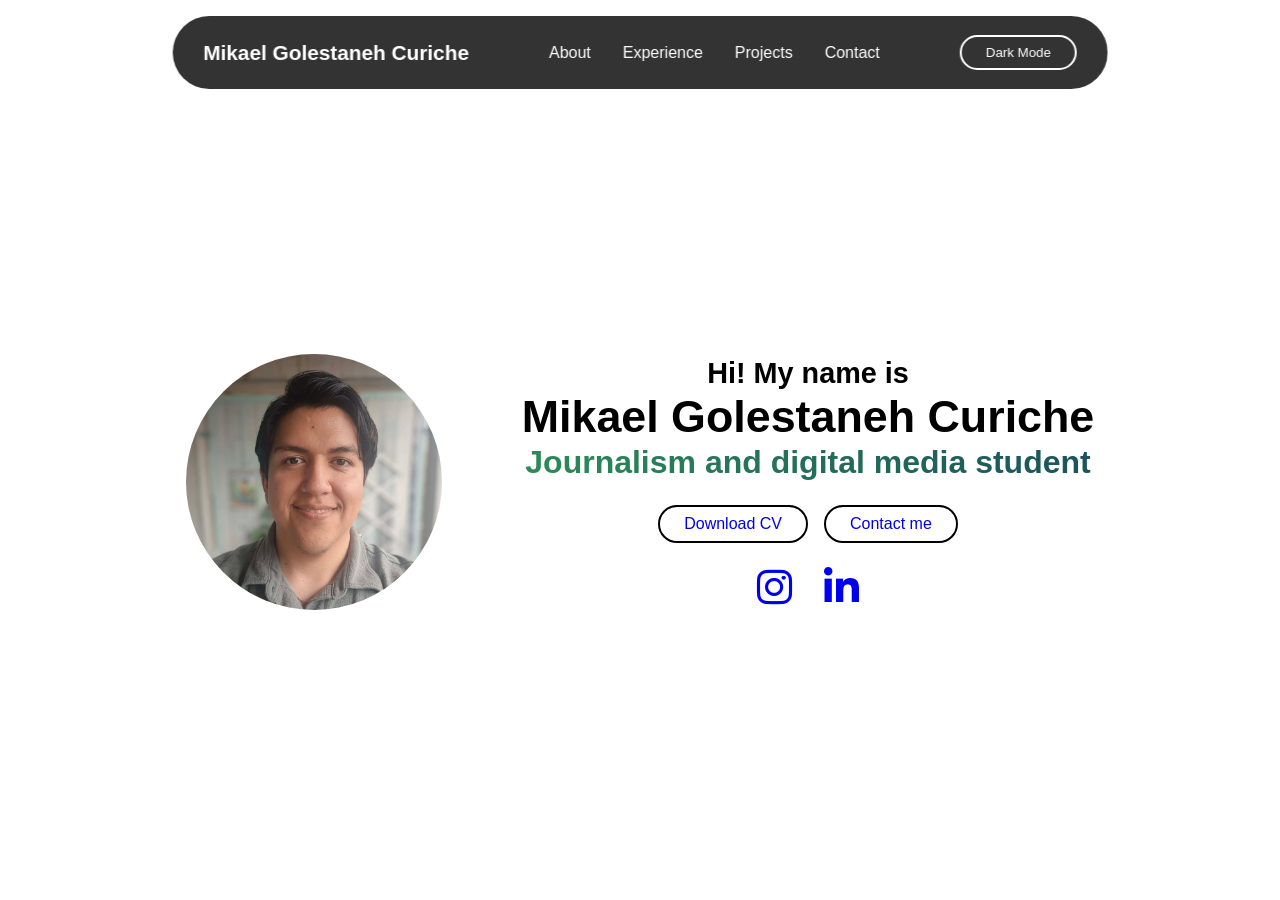
==== index.html @ 293ef1fb "portfolio under construction" ====
<!DOCTYPE html>
<html lang="en">
<head>
    <meta charset="UTF-8">
    <meta name="viewport" content="width=device-width, initial-scale=1.0">
    <title>Mikaels Portfolio</title>
    <link rel="stylesheet" href="style.css">
    <link rel="stylesheet" href="https://cdnjs.cloudflare.com/ajax/libs/font-awesome/6.7.2/css/all.min.css">
    <link rel="icon" type="image/png" href="Images/favicon.png">
</head>
<body>

    <!-- Primary navigation bar -->
    <header class="header">
        <a href="index.html" class="logo"><span>Mikael Golestaneh Curiche</span></a>

        <ul class="nav-links"> 
            <li><a href="index.html">About</a></li>
            <li><a href="experience.html">Experience</a></li>
            <li><a href="projects.html">Projects</a></li>
            <li><a href="contact.html">Contact</a></li>
        </ul>

        <button id="theme-btn" class="btn">Dark Mode</button>

        <svg id="menu-icon" xmlns="http://www.w3.org/2000/svg" width="24" height="24" viewBox="0 0 24 24" fill="none" stroke="currentColor" stroke-width="2" stroke-linecap="round" stroke-linejoin="round" class="lucide lucide-menu preview-icon"><path d="M4 5h16"/><path d="M4 12h16"/><path d="M4 19h16"/></svg>
    </header>            

    <!-- Hero and about section --> 
    <section id="about" class="about">
        <div class="about-container">
            <img src="Images/cvbildmikael.jpg" alt="Portrait of Mikael Golestaneh Curiche">

            <div class="info-box">
                <div class="text">
                    <h3>Hi! My name is</h3>
                    <h1>Mikael Golestaneh Curiche</h1>
                    <span>Journalism and digital media student</span>
                </div>

                <div class="btn-group">
                    <a href="CV/Mikael-Golestaneh-Curiche-CV.pdf" download class="btn">Download CV</a>
                    <a href="contact.html" class="btn">Contact me</a>
                </div>

            <div class="socials">
                    <a href="https://www.instagram.com/m.alexis.los/" target="_blank" rel="noopener" aria-label="Instagram"><i class="fa-brands fa-instagram"></i></a>
                    <a href="https://www.linkedin.com/in/mikael-curiche/" target="_blank" rel="noopener" aria-label="LinkedIn"><i class="fa-brands fa-linkedin-in"></i></a>
                </div>
            </div>
    </section>

    <!-- Javascript -->
    <script src="script.js"></script>
</body>
</html>
---- style.css ----
/*--GLOBAL & RESET STYLES--*/
*{
    margin: 0;
    padding: 0;
    box-sizing: border-box;
    font-family: 'Poppins', sans-serif;
    text-decoration: none;
    scroll-behavior: smooth;
    list-style: none;
}

section{
    min-height: 100vh;
    padding: 8rem 12%;
    width: 100%;
    position: relative;
}

.section-title{
    text-align: center;
    font-size: 4rem;
    font-weight: 600;
    margin-bottom: 3rem;
}
/*--GLOBAL & RESET STYLES END--*/

/*--STYLE FOR HEADER SECTION--*/
header{
    position: fixed;
    top: 1rem;
    left: 50%;
    transform: translateX(-50%);
    display: flex;
    align-items: center;
    justify-content: center;
    gap: 5rem;
    background-color: rgba(0, 0, 0, 0.8);
    backdrop-filter: blur(8px);
    color: white;
    padding: 1.2rem 1.9rem;
    border-radius: 3rem;
    z-index: 10000;
}

.logo {
    font-size: 1.3rem;
    font-weight: 600;
    color: white;
    text-wrap: nowrap;
    transition: 0.3s ease-in-out;
}

.logo:hover{
    transform: scale(1.1);
}
.nav-links{
    display: flex;
    gap: 2rem;
}
li a{
   position: relative;
   color: white;
   font-weight: 300;
}
li a::before{
    position: absolute;
    content: '';
    width: 0;
    left: 0;
    height: 5px;
    top: 25px;
    border-radius: 1rem;
    transition: 0.3s ease-in-out;
    background: linear-gradient(to right, #2c8b57, #1a535c);
}
li a:hover::before{
    width: 100%;
}
#menu-icon{
    display: none;
    font-size: 2rem;
}
/*--STYLE FOR HEADER SECTION END--*/

/*--STYLE FOR ABOUT SECTION--*/
.about{
    display: flex;
    align-items: center;
    justify-content: center;
    padding-top: 12rem;
}
.about .about-container{
    display: flex;
    align-items: center;
    justify-content: center;
    gap: 5rem;
}
.about img{
    width: clamp(250px, 20vw, 420px);
    height: clamp(250px, 20vw, 420px);
    border-radius: 50%;
    object-fit: cover;
    object-position: center 20%;
}
.info-box{
    display: flex;
    flex-direction: column;
    text-align: center;
    align-items: center;
    justify-content: center;
    gap: 1.5rem;
}
.info-box h3{
    font-size: 1.8rem;
    font-weight: 600;
}
.info-box h1{
    font-size: clamp(2rem, 3.5vw, 3.2rem);
    font-weight: 600;
    line-height: 1.2;
}
.info-box span{
    background: linear-gradient(to right, #2c8b57, #1a535c);
    background-clip: text;
    color: transparent;
    font-size: 2rem;
    font-weight: 600;
}
.btn-group{
    display: flex;
    gap: 1rem;
}
.btn
{
    border-radius: 3rem;
    padding: 0.5rem 1.5rem;
    background-color: transparent;
    border: 2px solid black;
    cursor: pointer;
    font-weight: 500;
    text-wrap: nowrap;
    transition: 0.2s ease-in-out;
}
.btn:hover{
    background-color:black;
    color: white;
}
.socials{
   display: flex;
   gap: 2rem;
}
.socials i{
    font-size: 2.5rem;
    cursor: pointer;
    transition: 0.2s ease-in-out;
}
.socials i:hover{
    transform: scale(1.1);
}
/*--STYLE FOR ABOUT SECTION END--*/

/*--STYLE FOR EXPERIENCE SECTION--*/
.experience-info{
    display: flex;
    align-items: center;
    justify-content: center;
    gap: 5rem;
}
.experience img{
    width: clamp(250px, 24vw, 420px);
    height: clamp(250px, 24vw, 420px);
    border-radius: 3rem;
    object-fit: cover;
    object-position: center 20%;
}
.grid{
    display: grid;
    grid-template-columns: repeat(2,1fr);
    gap: 2rem;
    max-width: 850px;
}
.grid-card{
    border: 2px solid black;
    border-radius: 2.5rem;
    padding: 2.2rem;
    display: flex;
    flex-direction: column;
    align-items: baseline;
    justify-content: left;
    cursor: pointer;
    transition: 0.2s ease-in-out;
}
.grid-card:hover{
    transform: scale(1.02);
    background-color: black;
    color: white;
}
.grid-card svg{
    font-size: 1.5rem;
    margin-bottom: 0.5rem;
}
.grid-card span{
    font-size: 1.3rem;
    font-weight: 600;
    margin-bottom: 0.5rem;
    background: linear-gradient(to right, #2c8b57, #1a535c);
    background-clip: text;
    color: transparent;
}
/*--STYLE FOR EXPERIENCE SECTION END--*/



/*--SCROLLBAR--*/
::-webkit-scrollbar{
    width: 20px;
}
::-webkit-scrollbar-track{
    background-color: rgb(219, 219, 219);
}
::-webkit-scrollbar-thumb{
    background: linear-gradient(to bottom, #2c8b57, #1a535c);
}
/*--SCROLLBAR END--*/

/*--STYLE FOR PROJECTS SECTION--*/
.projects-grid {
    display: grid;
    grid-template-columns: repeat(2, 1fr);
    gap: 2rem;
    max-width: 850px;
    margin: 0 auto;
}

.project-card {
    position: relative;
    overflow: hidden;
    height: 360px;
    padding: 2.5rem 2rem;
    display: flex;
    flex-direction: column;
    align-items: center;
    justify-content: center;
    text-align: center;
    gap: 1rem;
    border: 2px solid black;
    border-radius: 2.5rem;
    cursor: pointer;
    transition: transform 0.3s ease-in-out;
}

/* Bilden eller videon fyller hela kortet i bakgrunden */
.project-card img,
.project-card video {
    position: absolute;
    inset: 0;
    width: 100%;
    height: 100%;
    object-fit: cover;
    z-index: 0;
    transition: transform 0.4s ease-in-out;
}

/* Frostat glaslager som täcker bilden som standard */
.project-card::before {
    content: '';
    position: absolute;
    inset: 0;
    background: rgba(0, 0, 0, 0.35); /* Mörkt tonat glas för hög läsbarhet */
    backdrop-filter: blur(3px);
    -webkit-backdrop-filter: blur(3px);
    z-index: 1;
    transition: opacity 0.35s ease-in-out;
}

/* Texten ligger överst */
.project-card h3,
.project-card p {
    position: relative;
    z-index: 2;
    color: white;
    text-shadow: 0 2px 10px rgba(0, 0, 0, 0.7);
    transition: opacity 0.3s ease-in-out, transform 0.3s ease-in-out;
}

.project-card h3 {
    font-size: 1.6rem;
    font-weight: 600;
}

.project-card p {
    font-size: 0.95rem;
    font-weight: 400;
    line-height: 1.5;
}

/* Hover: Glaseffekten försvinner, bilden zoomar lätt och blir helt klar */
.project-card:hover {
    transform: translateY(-10px) scale(1.02);
}

.project-card:hover::before {
    opacity: 0;
}

.project-card:hover img, .project-card:hover video {
    transform: scale(1.05);
}

/* Valfritt: Tonar ner texten vid hover så fotografiet syns helt ostört */
.project-card:hover h3,
.project-card:hover p {
    opacity: 0;
    transform: translateY(10px);
}

/*--Projects modal for card effects and hoover playback--*/
.project-modal {
    margin: auto;
    border: none;
    border-radius: 2rem;
    padding: 0;
    width: min(92vw, 1000px);
    max-height: 90vh;
    background-color: black;
    color: white;
    box-shadow: 0 25px 60px rgba(0, 0, 0, 0.6);
    overflow: hidden;
}

.project-modal::backdrop{
    background: rgba(0, 0, 0, 0.75);
    backdrop-filter: blur(6px);
}

.modal-header {
    display: flex;
    justify-content: space-between;
    align-items: center;
    padding: 1.2rem 2rem;
    background: black;
    border-bottom: 1px solid rgba(255, 255, 255, 0.1);
}

.modal-header h3{
    font-size: 1.2rem;
    font-weight: 500;
}

.modal-close{
    background: none;
    border: none;
    color: white;
    font-size: 2rem;
    line-height: 1;
    cursor: pointer;
    transition: transform 0.2s ease, color 0.2s ease;
}

.modal-close:hover{
    transform: scale(1.15);
    color: #2c8b57;
}

.modal-body{
    position: relative;
    display: flex;
    align-items: center;
    justify-content: center;
    height: 75vh;
    background: black;
}


.modal-body img{
    max-width: 100%;
    max-height: 100%;
    object-fit: contain;
}

.gallery-btn {
    position: absolute;
    top: 50%;
    transform: translateY(-50%);
    background: rgba(0, 0, 0, 0.6);
    color: white;
    border: 1px solid rgba(255, 255, 255, 0.25);
    width: 48px;
    height: 48px;
    border-radius: 50%;
    font-size: 1.5rem;
    cursor: pointer;
    transition: background 0.2s ease;
}

.gallery-btn:hover{
    background: linear-gradient(to right, #2c8b57, #1a535c);
}

.gallery-btn.prev {
    left:1.2rem;
}
.gallery-btn.next{
    right: 1.2rem;
}

.gallery-counter {
    position: absolute;
    bottom: 1rem;
    background: rgba(0, 0, 0, 0.7);
    padding: 0.3rem 0.9rem;
    border-radius: 2rem;
    font-size: 0.85rem;
}

.modal-body video{
    width: 100%;
    height: 100%;
    background: black;
}
/*--Project modal end--*/
/*--STYLE FOR PROJECTS SECTION END--*/

#theme-btn {
    color: white;
    border-color: white;
}

@media (max-width: 1024px) {
    header {
        gap: 2rem;
        padding: 1rem 1.5rem;
    }

    .about .about-container,
    .experience-info {
        flex-direction: column;
        gap: 3rem;
        text-align: center;
    }

    grid.card {
        align-items: center;
        text-align: center;
    }
}

@media (max-width: 768px) {
    section {
        padding:8rem 6% 4rem;
    }
    .section-title {
        font-size: 2.8rem;
    }

    header {
        width: 90%;
        justify-content: space-between;
        gap: 1rem;
    }

    #menu-icon {
        display: block;
        cursor: pointer;
    }
    .nav-links {
        position: absolute;
        top: 115%;
        left: 0;
        width: 100%;
        flex-direction: column;
        align-items: center;
        background-color: rgba(0, 0, 0, 0.92);
        backdrop-filter: blur(8px);
        padding: 1.5rem 0;
        border-radius: 2rem;
        display: none;        
    }

    .nav-links.active {
        display: flex;
    }

    .grid,
    .projects-grid {
        grid-template-columns: 1fr;
    }

    .btn-group {
        flex-direction: column;
        width: 100%;
    }
}
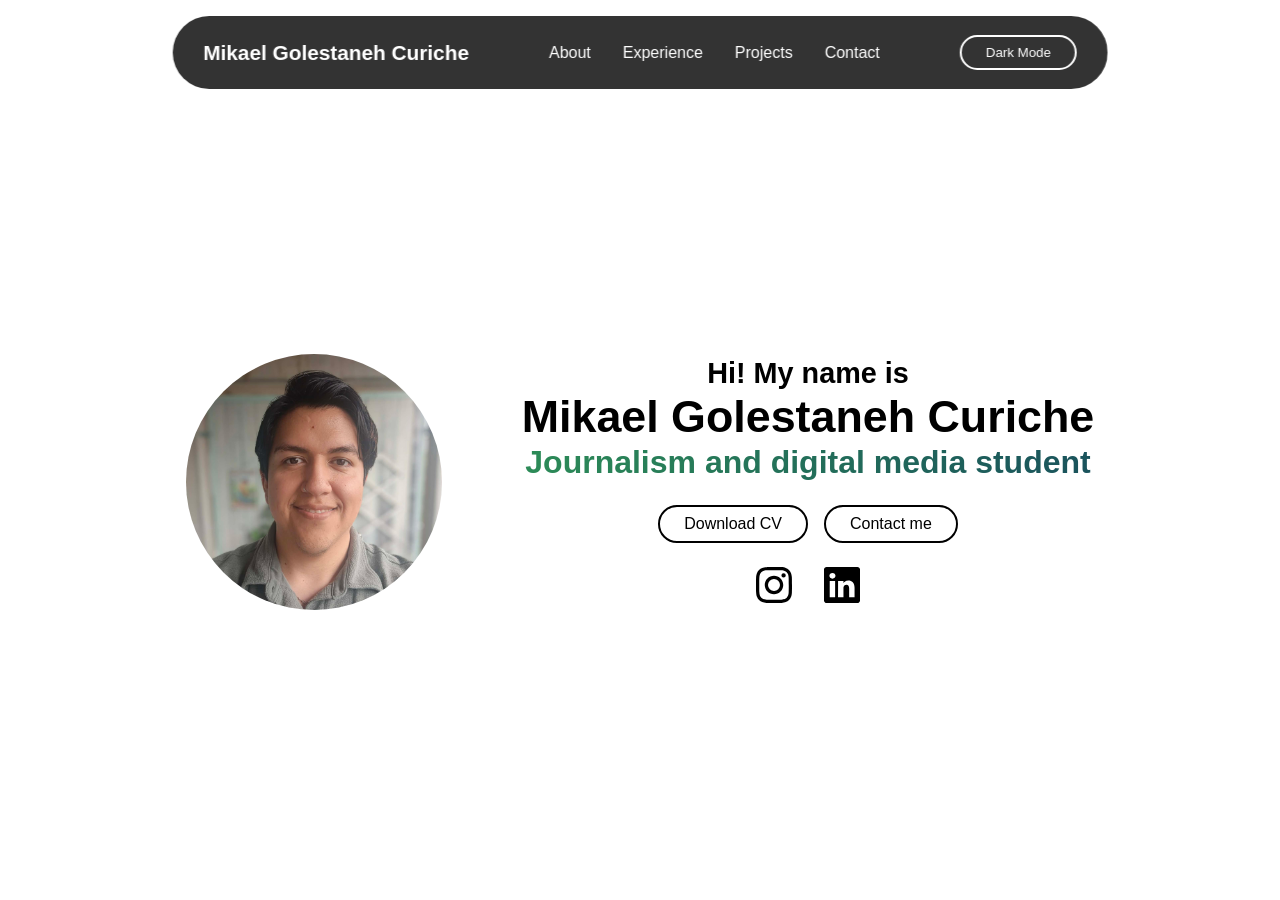
==== commit de92ed55: "removed some unneccessary leftover code Removed leftover code from fontawesome, switched out icons f" ====
--- a/index.html
+++ b/index.html
@@ -5,7 +5,6 @@
     <meta name="viewport" content="width=device-width, initial-scale=1.0">
     <title>Mikaels Portfolio</title>
     <link rel="stylesheet" href="style.css">
-    <link rel="stylesheet" href="https://cdnjs.cloudflare.com/ajax/libs/font-awesome/6.7.2/css/all.min.css">
     <link rel="icon" type="image/png" href="Images/favicon.png">
 </head>
 <body>
@@ -44,8 +43,12 @@
                 </div>
 
             <div class="socials">
-                    <a href="https://www.instagram.com/m.alexis.los/" target="_blank" rel="noopener" aria-label="Instagram"><i class="fa-brands fa-instagram"></i></a>
-                    <a href="https://www.linkedin.com/in/mikael-curiche/" target="_blank" rel="noopener" aria-label="LinkedIn"><i class="fa-brands fa-linkedin-in"></i></a>
+                    <a href="https://www.instagram.com/m.alexis.los/" target="_blank" rel="noopener" aria-label="Instagram">
+                    <svg role="img" width="36" height="36" fill="currentColor" viewBox="0 0 24 24" xmlns="http://www.w3.org/2000/svg"><title>Instagram</title><path d="M7.0301.084c-1.2768.0602-2.1487.264-2.911.5634-.7888.3075-1.4575.72-2.1228 1.3877-.6652.6677-1.075 1.3368-1.3802 2.127-.2954.7638-.4956 1.6365-.552 2.914-.0564 1.2775-.0689 1.6882-.0626 4.947.0062 3.2586.0206 3.6671.0825 4.9473.061 1.2765.264 2.1482.5635 2.9107.308.7889.72 1.4573 1.388 2.1228.6679.6655 1.3365 1.0743 2.1285 1.38.7632.295 1.6361.4961 2.9134.552 1.2773.056 1.6884.069 4.9462.0627 3.2578-.0062 3.668-.0207 4.9478-.0814 1.28-.0607 2.147-.2652 2.9098-.5633.7889-.3086 1.4578-.72 2.1228-1.3881.665-.6682 1.0745-1.3378 1.3795-2.1284.2957-.7632.4966-1.636.552-2.9124.056-1.2809.0692-1.6898.063-4.948-.0063-3.2583-.021-3.6668-.0817-4.9465-.0607-1.2797-.264-2.1487-.5633-2.9117-.3084-.7889-.72-1.4568-1.3876-2.1228C21.2982 1.33 20.628.9208 19.8378.6165 19.074.321 18.2017.1197 16.9244.0645 15.6471.0093 15.236-.005 11.977.0014 8.718.0076 8.31.0215 7.0301.0839m.1402 21.6932c-1.17-.0509-1.8053-.2453-2.2287-.408-.5606-.216-.96-.4771-1.3819-.895-.422-.4178-.6811-.8186-.9-1.378-.1644-.4234-.3624-1.058-.4171-2.228-.0595-1.2645-.072-1.6442-.079-4.848-.007-3.2037.0053-3.583.0607-4.848.05-1.169.2456-1.805.408-2.2282.216-.5613.4762-.96.895-1.3816.4188-.4217.8184-.6814 1.3783-.9003.423-.1651 1.0575-.3614 2.227-.4171 1.2655-.06 1.6447-.072 4.848-.079 3.2033-.007 3.5835.005 4.8495.0608 1.169.0508 1.8053.2445 2.228.408.5608.216.96.4754 1.3816.895.4217.4194.6816.8176.9005 1.3787.1653.4217.3617 1.056.4169 2.2263.0602 1.2655.0739 1.645.0796 4.848.0058 3.203-.0055 3.5834-.061 4.848-.051 1.17-.245 1.8055-.408 2.2294-.216.5604-.4763.96-.8954 1.3814-.419.4215-.8181.6811-1.3783.9-.4224.1649-1.0577.3617-2.2262.4174-1.2656.0595-1.6448.072-4.8493.079-3.2045.007-3.5825-.006-4.848-.0608M16.953 5.5864A1.44 1.44 0 1 0 18.39 4.144a1.44 1.44 0 0 0-1.437 1.4424M5.8385 12.012c.0067 3.4032 2.7706 6.1557 6.173 6.1493 3.4026-.0065 6.157-2.7701 6.1506-6.1733-.0065-3.4032-2.771-6.1565-6.174-6.1498-3.403.0067-6.156 2.771-6.1496 6.1738M8 12.0077a4 4 0 1 1 4.008 3.9921A3.9996 3.9996 0 0 1 8 12.0077"/></svg>
+</a>
+                    <a href="https://www.linkedin.com/in/mikael-curiche/" target="_blank" rel="noopener" aria-label="LinkedIn">
+                    <svg xmlns="http://www.w3.org/2000/svg" width="36" height="36" fill="currentColor" class="bi bi-linkedin" viewBox="0 0 16 16"><title>LinkedIn</title><path d="M0 1.146C0 .513.526 0 1.175 0h13.65C15.474 0 16 .513 16 1.146v13.708c0 .633-.526 1.146-1.175 1.146H1.175C.526 16 0 15.487 0 14.854zm4.943 12.248V6.169H2.542v7.225zm-1.2-8.212c.837 0 1.358-.554 1.358-1.248-.015-.709-.52-1.248-1.342-1.248S2.4 3.226 2.4 3.934c0 .694.521 1.248 1.327 1.248zm4.908 8.212V9.359c0-.216.016-.432.08-.586.173-.431.568-.878 1.232-.878.869 0 1.216.662 1.216 1.634v3.865h2.401V9.25c0-2.22-1.184-3.252-2.764-3.252-1.274 0-1.845.7-2.165 1.193v.025h-.016l.016-.025V6.169h-2.4c.03.678 0 7.225 0 7.225z"/></svg>
+</a>
                 </div>
             </div>
     </section>
--- a/style.css
+++ b/style.css
@@ -134,6 +134,7 @@
 {
     border-radius: 3rem;
     padding: 0.5rem 1.5rem;
+    color: black;
     background-color: transparent;
     border: 2px solid black;
     cursor: pointer;
@@ -145,18 +146,27 @@
     background-color:black;
     color: white;
 }
-.socials{
-   display: flex;
-   gap: 2rem;
-}
-.socials i{
+.socials {
+    display: flex;
+    gap: 2rem;
+}
+
+.socials a {
+    color: black;
+}
+
+.socials i,
+.socials svg {
     font-size: 2.5rem;
     cursor: pointer;
     transition: 0.2s ease-in-out;
 }
-.socials i:hover{
+
+.socials i:hover,
+.socials svg:hover {
     transform: scale(1.1);
 }
+
 /*--STYLE FOR ABOUT SECTION END--*/
 
 /*--STYLE FOR EXPERIENCE SECTION--*/
@@ -249,7 +259,7 @@
     transition: transform 0.3s ease-in-out;
 }
 
-/* Bilden eller videon fyller hela kortet i bakgrunden */
+/* Background image or video fills entire card */
 .project-card img,
 .project-card video {
     position: absolute;
@@ -261,19 +271,19 @@
     transition: transform 0.4s ease-in-out;
 }
 
-/* Frostat glaslager som täcker bilden som standard */
+/* Frosted glass overlay covering the media by default */
 .project-card::before {
     content: '';
     position: absolute;
     inset: 0;
-    background: rgba(0, 0, 0, 0.35); /* Mörkt tonat glas för hög läsbarhet */
+    background: rgba(0, 0, 0, 0.35); /* Dark tinted glass for better text contrast */
     backdrop-filter: blur(3px);
     -webkit-backdrop-filter: blur(3px);
     z-index: 1;
     transition: opacity 0.35s ease-in-out;
 }
 
-/* Texten ligger överst */
+/* Card text positioned above overlay */
 .project-card h3,
 .project-card p {
     position: relative;
@@ -294,7 +304,7 @@
     line-height: 1.5;
 }
 
-/* Hover: Glaseffekten försvinner, bilden zoomar lätt och blir helt klar */
+/* Hover: Remove glass overlay and slightly zoom media and reveal image */
 .project-card:hover {
     transform: translateY(-10px) scale(1.02);
 }
@@ -307,14 +317,14 @@
     transform: scale(1.05);
 }
 
-/* Valfritt: Tonar ner texten vid hover så fotografiet syns helt ostört */
+/* Fade out text on hover to display media without distractions */
 .project-card:hover h3,
 .project-card:hover p {
     opacity: 0;
     transform: translateY(10px);
 }
 
-/*--Projects modal for card effects and hoover playback--*/
+/*--Projects modal for card effects and hover playback--*/
 .project-modal {
     margin: auto;
     border: none;
@@ -421,30 +431,68 @@
 /*--Project modal end--*/
 /*--STYLE FOR PROJECTS SECTION END--*/
 
+/*--DARKMODE STYLES--*/
+
 #theme-btn {
     color: white;
     border-color: white;
 }
 
+body.dark-mode {
+    background-color: #121212;
+    color: #ffffff;
+}
+
+body.dark-mode .btn {
+    color: #ffffff;
+    border-color: #ffffff;
+}
+
+body.dark-mode .btn:hover {
+    background-color: #ffffff;
+    color: #121212;
+}
+
+body.dark-mode .grid-card,
+body.dark-mode .project-card {
+    border-color: #ffffff;
+}
+
+body.dark-mode .grid-card:hover {
+    background-color: #ffffff;
+    color: #121212;
+}
+
+body.dark-mode .socials a,
+body.dark-mode .socials i {
+    color: #ffffff;
+}
+/* --DARKMODE STYLES END-- */
+
+/* --RESPONSIVE DESIGN / MEDIA QUERIES-- */
+
+/* Tablet and laptop with max-width 1024px */
 @media (max-width: 1024px) {
     header {
         gap: 2rem;
         padding: 1rem 1.5rem;
     }
 
+/* Stacking layouts vertically for about and experience sections */    
     .about .about-container,
     .experience-info {
         flex-direction: column;
         gap: 3rem;
         text-align: center;
     }
-
-    grid.card {
+/* Center-align contents of experience card */
+    .grid-card {
         align-items: center;
         text-align: center;
     }
 }
 
+/* Mobile devices with max-width 768px */
 @media (max-width: 768px) {
     section {
         padding:8rem 6% 4rem;
@@ -452,17 +500,36 @@
     .section-title {
         font-size: 2.8rem;
     }
-
+/* Compact header bar to fit screen width on smaller devices */
     header {
         width: 90%;
+        max-width: 92vw;
         justify-content: space-between;
-        gap: 1rem;
-    }
-
+        gap: 0.6rem;
+        padding: 0.8rem 1.1rem;
+    }
+
+    .logo {
+        font-size: 0.95rem;
+        white-space: normal;
+        line-height: 1.2;
+    }
+
+    #theme-btn {
+        padding: 0.35rem 0.75rem;
+        font-size: 0.75rem;
+        flex-shrink: 0;
+    }
+/* Show hamburger menu icon */
     #menu-icon {
         display: block;
         cursor: pointer;
-    }
+        flex-shrink: 0;
+        width: 24px;
+        height: 24px;
+    }
+
+/* Dropdown nav menu only active when toggled via JavaScript*/
     .nav-links {
         position: absolute;
         top: 115%;
@@ -481,6 +548,7 @@
         display: flex;
     }
 
+/* Switch grids and button groups to single-column on smaller screens */    
     .grid,
     .projects-grid {
         grid-template-columns: 1fr;
@@ -490,4 +558,5 @@
         flex-direction: column;
         width: 100%;
     }
-}+}
+/* --RESPONSIVE DESIGN END-- */
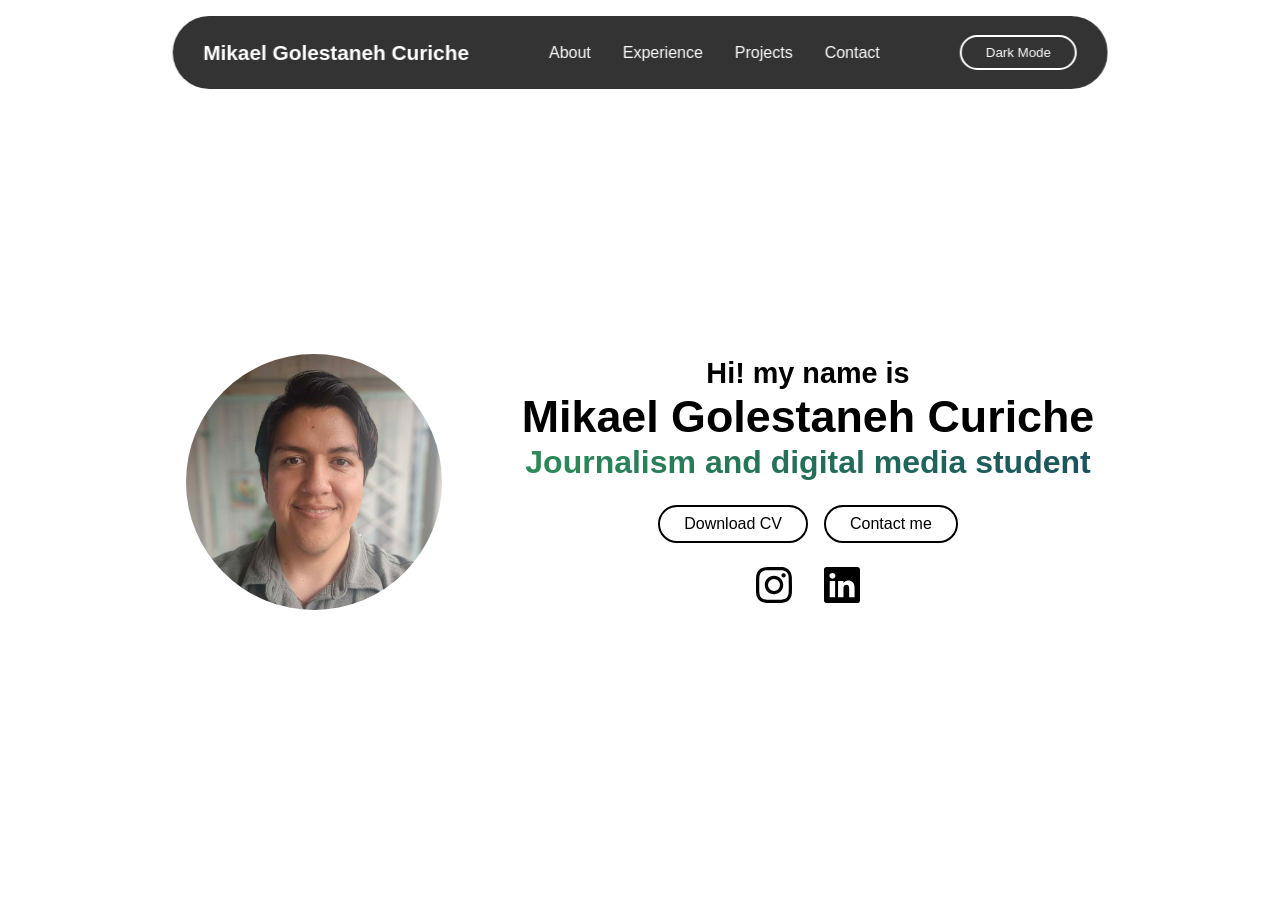
==== commit d1eb9d08: "fix small fix to better use hierarch of header <h1> etc... replaced <h3> in index with a paragraph c" ====
--- a/index.html
+++ b/index.html
@@ -32,9 +32,9 @@
 
             <div class="info-box">
                 <div class="text">
-                    <h3>Hi! My name is</h3>
+                    <p class="greeting">Hi! my name is</p>
                     <h1>Mikael Golestaneh Curiche</h1>
-                    <span>Journalism and digital media student</span>
+                    <span class="role">Journalism and digital media student</span>
                 </div>
 
                 <div class="btn-group">
--- a/style.css
+++ b/style.css
@@ -110,7 +110,7 @@
     justify-content: center;
     gap: 1.5rem;
 }
-.info-box h3{
+.info-box .greeting{
     font-size: 1.8rem;
     font-weight: 600;
 }
@@ -119,7 +119,7 @@
     font-weight: 600;
     line-height: 1.2;
 }
-.info-box span{
+.info-box .role{
     background: linear-gradient(to right, #2c8b57, #1a535c);
     background-clip: text;
     color: transparent;
@@ -464,7 +464,8 @@
 }
 
 body.dark-mode .socials a,
-body.dark-mode .socials i {
+body.dark-mode .socials i,
+body.dark-mode .socials svg {
     color: #ffffff;
 }
 /* --DARKMODE STYLES END-- */
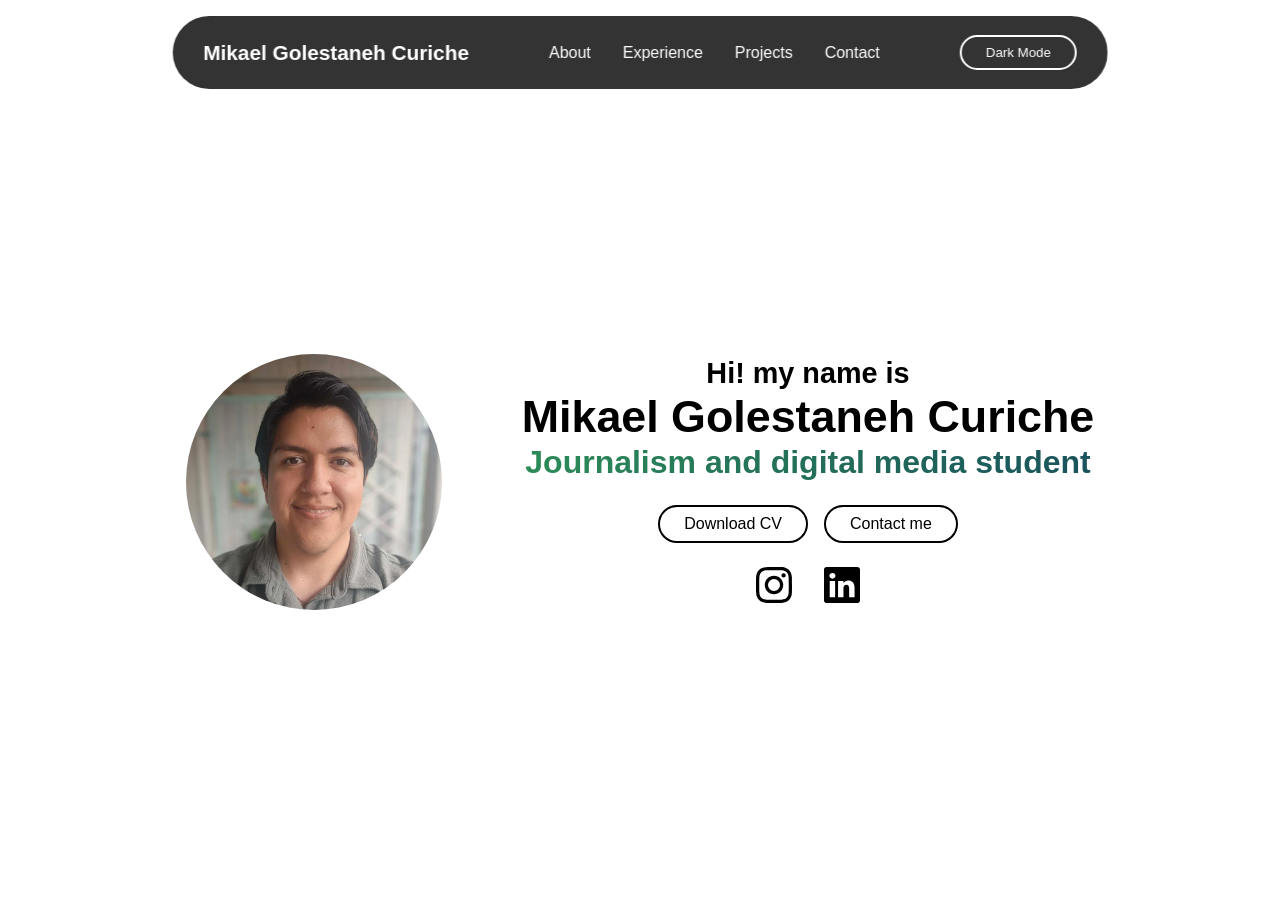
==== commit 8abebbbb: "optimization fix Switched all images for webp file format.  Images in Photo Reportage image gallery " ====
--- a/index.html
+++ b/index.html
@@ -28,29 +28,28 @@
     <!-- Hero and about section --> 
     <section id="about" class="about">
         <div class="about-container">
-            <img src="Images/cvbildmikael.jpg" alt="Portrait of Mikael Golestaneh Curiche">
-
+            <img src="Images/mikael.webp" alt="Portrait of Mikael Golestaneh Curiche">
             <div class="info-box">
                 <div class="text">
                     <p class="greeting">Hi! my name is</p>
                     <h1>Mikael Golestaneh Curiche</h1>
                     <span class="role">Journalism and digital media student</span>
                 </div>
+            
 
                 <div class="btn-group">
                     <a href="CV/Mikael-Golestaneh-Curiche-CV.pdf" download class="btn">Download CV</a>
                     <a href="contact.html" class="btn">Contact me</a>
                 </div>
 
-            <div class="socials">
+                <div class="socials">
                     <a href="https://www.instagram.com/m.alexis.los/" target="_blank" rel="noopener" aria-label="Instagram">
-                    <svg role="img" width="36" height="36" fill="currentColor" viewBox="0 0 24 24" xmlns="http://www.w3.org/2000/svg"><title>Instagram</title><path d="M7.0301.084c-1.2768.0602-2.1487.264-2.911.5634-.7888.3075-1.4575.72-2.1228 1.3877-.6652.6677-1.075 1.3368-1.3802 2.127-.2954.7638-.4956 1.6365-.552 2.914-.0564 1.2775-.0689 1.6882-.0626 4.947.0062 3.2586.0206 3.6671.0825 4.9473.061 1.2765.264 2.1482.5635 2.9107.308.7889.72 1.4573 1.388 2.1228.6679.6655 1.3365 1.0743 2.1285 1.38.7632.295 1.6361.4961 2.9134.552 1.2773.056 1.6884.069 4.9462.0627 3.2578-.0062 3.668-.0207 4.9478-.0814 1.28-.0607 2.147-.2652 2.9098-.5633.7889-.3086 1.4578-.72 2.1228-1.3881.665-.6682 1.0745-1.3378 1.3795-2.1284.2957-.7632.4966-1.636.552-2.9124.056-1.2809.0692-1.6898.063-4.948-.0063-3.2583-.021-3.6668-.0817-4.9465-.0607-1.2797-.264-2.1487-.5633-2.9117-.3084-.7889-.72-1.4568-1.3876-2.1228C21.2982 1.33 20.628.9208 19.8378.6165 19.074.321 18.2017.1197 16.9244.0645 15.6471.0093 15.236-.005 11.977.0014 8.718.0076 8.31.0215 7.0301.0839m.1402 21.6932c-1.17-.0509-1.8053-.2453-2.2287-.408-.5606-.216-.96-.4771-1.3819-.895-.422-.4178-.6811-.8186-.9-1.378-.1644-.4234-.3624-1.058-.4171-2.228-.0595-1.2645-.072-1.6442-.079-4.848-.007-3.2037.0053-3.583.0607-4.848.05-1.169.2456-1.805.408-2.2282.216-.5613.4762-.96.895-1.3816.4188-.4217.8184-.6814 1.3783-.9003.423-.1651 1.0575-.3614 2.227-.4171 1.2655-.06 1.6447-.072 4.848-.079 3.2033-.007 3.5835.005 4.8495.0608 1.169.0508 1.8053.2445 2.228.408.5608.216.96.4754 1.3816.895.4217.4194.6816.8176.9005 1.3787.1653.4217.3617 1.056.4169 2.2263.0602 1.2655.0739 1.645.0796 4.848.0058 3.203-.0055 3.5834-.061 4.848-.051 1.17-.245 1.8055-.408 2.2294-.216.5604-.4763.96-.8954 1.3814-.419.4215-.8181.6811-1.3783.9-.4224.1649-1.0577.3617-2.2262.4174-1.2656.0595-1.6448.072-4.8493.079-3.2045.007-3.5825-.006-4.848-.0608M16.953 5.5864A1.44 1.44 0 1 0 18.39 4.144a1.44 1.44 0 0 0-1.437 1.4424M5.8385 12.012c.0067 3.4032 2.7706 6.1557 6.173 6.1493 3.4026-.0065 6.157-2.7701 6.1506-6.1733-.0065-3.4032-2.771-6.1565-6.174-6.1498-3.403.0067-6.156 2.771-6.1496 6.1738M8 12.0077a4 4 0 1 1 4.008 3.9921A3.9996 3.9996 0 0 1 8 12.0077"/></svg>
-</a>
+                    <svg role="img" width="36" height="36" fill="currentColor" viewBox="0 0 24 24" xmlns="http://www.w3.org/2000/svg"><title>Instagram</title><path d="M7.0301.084c-1.2768.0602-2.1487.264-2.911.5634-.7888.3075-1.4575.72-2.1228 1.3877-.6652.6677-1.075 1.3368-1.3802 2.127-.2954.7638-.4956 1.6365-.552 2.914-.0564 1.2775-.0689 1.6882-.0626 4.947.0062 3.2586.0206 3.6671.0825 4.9473.061 1.2765.264 2.1482.5635 2.9107.308.7889.72 1.4573 1.388 2.1228.6679.6655 1.3365 1.0743 2.1285 1.38.7632.295 1.6361.4961 2.9134.552 1.2773.056 1.6884.069 4.9462.0627 3.2578-.0062 3.668-.0207 4.9478-.0814 1.28-.0607 2.147-.2652 2.9098-.5633.7889-.3086 1.4578-.72 2.1228-1.3881.665-.6682 1.0745-1.3378 1.3795-2.1284.2957-.7632.4966-1.636.552-2.9124.056-1.2809.0692-1.6898.063-4.948-.0063-3.2583-.021-3.6668-.0817-4.9465-.0607-1.2797-.264-2.1487-.5633-2.9117-.3084-.7889-.72-1.4568-1.3876-2.1228C21.2982 1.33 20.628.9208 19.8378.6165 19.074.321 18.2017.1197 16.9244.0645 15.6471.0093 15.236-.005 11.977.0014 8.718.0076 8.31.0215 7.0301.0839m.1402 21.6932c-1.17-.0509-1.8053-.2453-2.2287-.408-.5606-.216-.96-.4771-1.3819-.895-.422-.4178-.6811-.8186-.9-1.378-.1644-.4234-.3624-1.058-.4171-2.228-.0595-1.2645-.072-1.6442-.079-4.848-.007-3.2037.0053-3.583.0607-4.848.05-1.169.2456-1.805.408-2.2282.216-.5613.4762-.96.895-1.3816.4188-.4217.8184-.6814 1.3783-.9003.423-.1651 1.0575-.3614 2.227-.4171 1.2655-.06 1.6447-.072 4.848-.079 3.2033-.007 3.5835.005 4.8495.0608 1.169.0508 1.8053.2445 2.228.408.5608.216.96.4754 1.3816.895.4217.4194.6816.8176.9005 1.3787.1653.4217.3617 1.056.4169 2.2263.0602 1.2655.0739 1.645.0796 4.848.0058 3.203-.0055 3.5834-.061 4.848-.051 1.17-.245 1.8055-.408 2.2294-.216.5604-.4763.96-.8954 1.3814-.419.4215-.8181.6811-1.3783.9-.4224.1649-1.0577.3617-2.2262.4174-1.2656.0595-1.6448.072-4.8493.079-3.2045.007-3.5825-.006-4.848-.0608M16.953 5.5864A1.44 1.44 0 1 0 18.39 4.144a1.44 1.44 0 0 0-1.437 1.4424M5.8385 12.012c.0067 3.4032 2.7706 6.1557 6.173 6.1493 3.4026-.0065 6.157-2.7701 6.1506-6.1733-.0065-3.4032-2.771-6.1565-6.174-6.1498-3.403.0067-6.156 2.771-6.1496 6.1738M8 12.0077a4 4 0 1 1 4.008 3.9921A3.9996 3.9996 0 0 1 8 12.0077"/></svg></a>
                     <a href="https://www.linkedin.com/in/mikael-curiche/" target="_blank" rel="noopener" aria-label="LinkedIn">
-                    <svg xmlns="http://www.w3.org/2000/svg" width="36" height="36" fill="currentColor" class="bi bi-linkedin" viewBox="0 0 16 16"><title>LinkedIn</title><path d="M0 1.146C0 .513.526 0 1.175 0h13.65C15.474 0 16 .513 16 1.146v13.708c0 .633-.526 1.146-1.175 1.146H1.175C.526 16 0 15.487 0 14.854zm4.943 12.248V6.169H2.542v7.225zm-1.2-8.212c.837 0 1.358-.554 1.358-1.248-.015-.709-.52-1.248-1.342-1.248S2.4 3.226 2.4 3.934c0 .694.521 1.248 1.327 1.248zm4.908 8.212V9.359c0-.216.016-.432.08-.586.173-.431.568-.878 1.232-.878.869 0 1.216.662 1.216 1.634v3.865h2.401V9.25c0-2.22-1.184-3.252-2.764-3.252-1.274 0-1.845.7-2.165 1.193v.025h-.016l.016-.025V6.169h-2.4c.03.678 0 7.225 0 7.225z"/></svg>
-</a>
+                    <svg xmlns="http://www.w3.org/2000/svg" width="36" height="36" fill="currentColor" class="bi bi-linkedin" viewBox="0 0 16 16"><title>LinkedIn</title><path d="M0 1.146C0 .513.526 0 1.175 0h13.65C15.474 0 16 .513 16 1.146v13.708c0 .633-.526 1.146-1.175 1.146H1.175C.526 16 0 15.487 0 14.854zm4.943 12.248V6.169H2.542v7.225zm-1.2-8.212c.837 0 1.358-.554 1.358-1.248-.015-.709-.52-1.248-1.342-1.248S2.4 3.226 2.4 3.934c0 .694.521 1.248 1.327 1.248zm4.908 8.212V9.359c0-.216.016-.432.08-.586.173-.431.568-.878 1.232-.878.869 0 1.216.662 1.216 1.634v3.865h2.401V9.25c0-2.22-1.184-3.252-2.764-3.252-1.274 0-1.845.7-2.165 1.193v.025h-.016l.016-.025V6.169h-2.4c.03.678 0 7.225 0 7.225z"/></svg></a>
                 </div>
             </div>
+        </div>    
     </section>
 
     <!-- Javascript -->
